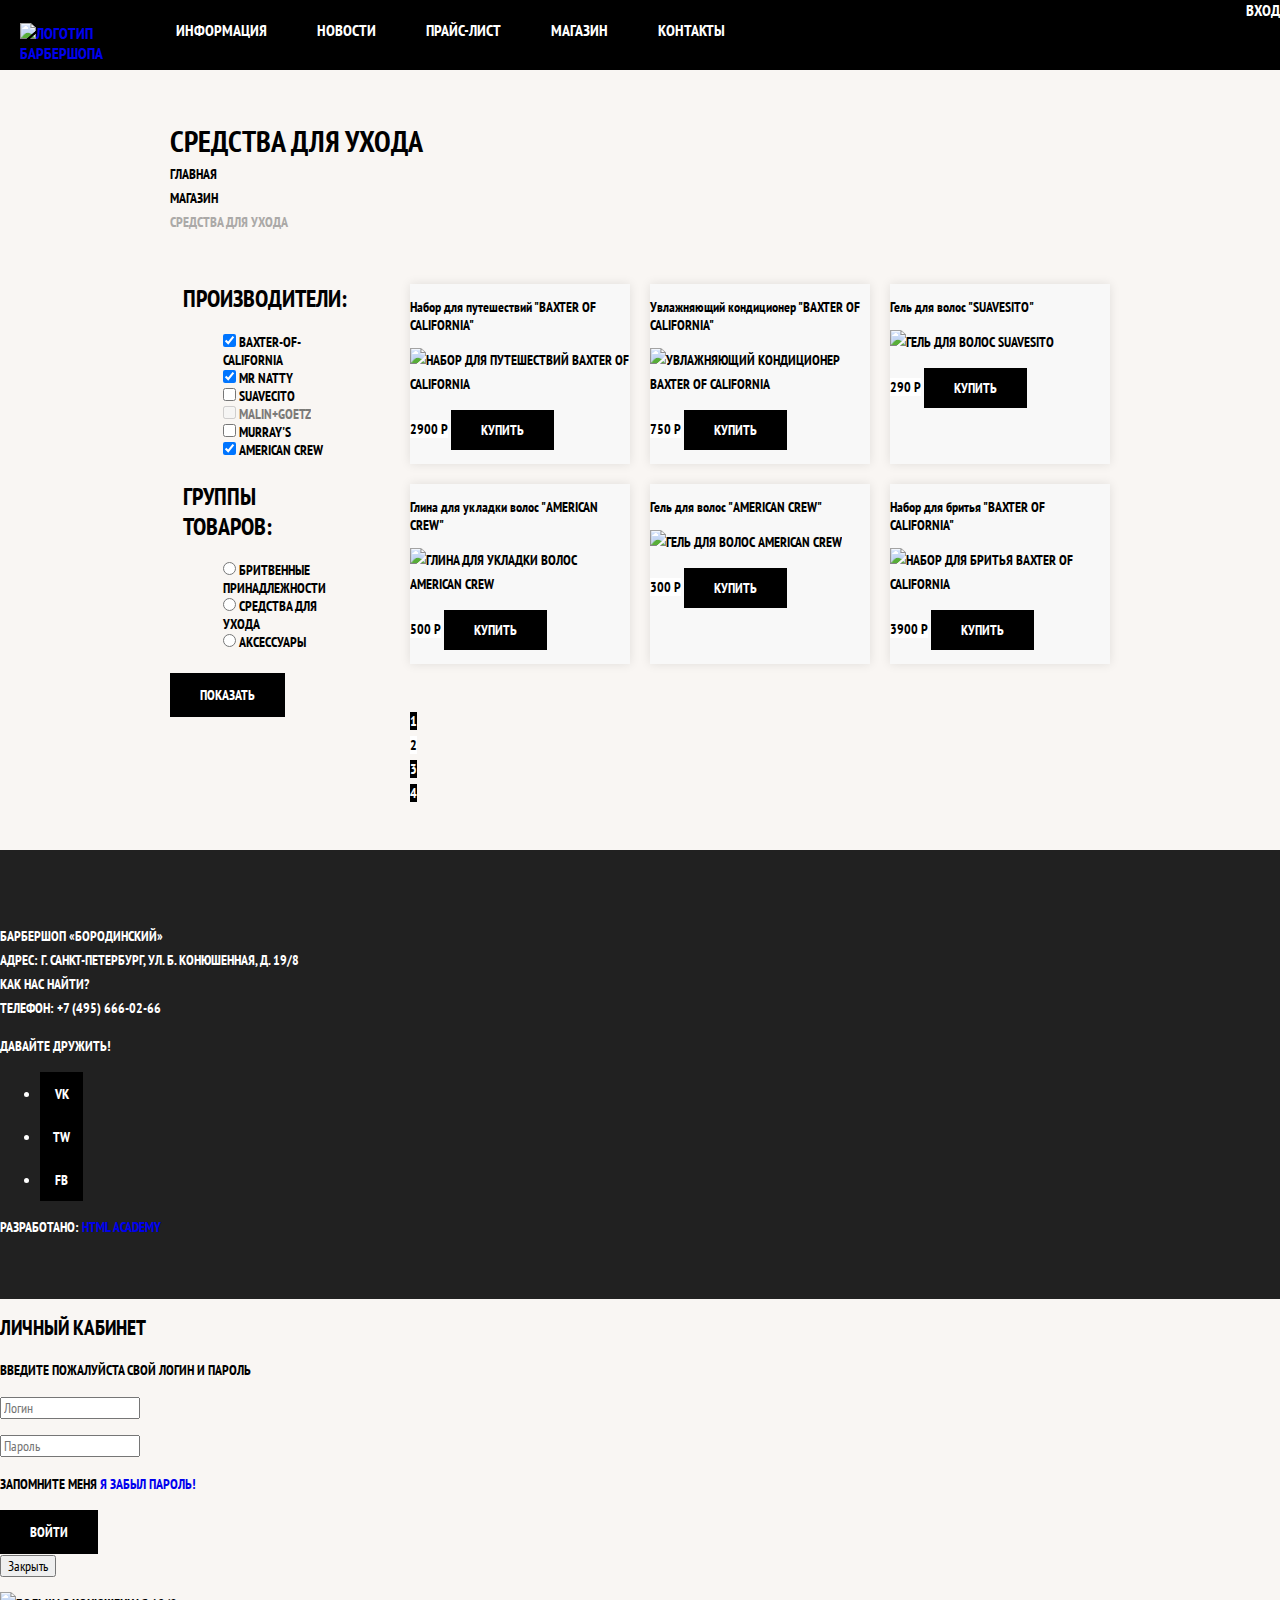
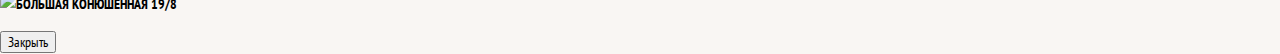
==== catalog.html @ 054c6fff "first commit" ====
<!DOCTYPE HTML>
<html>
    <head>
        <meta charset="utf-8">
        <title>catalog</title>
        <link rel="stylesheet" href="css/normalize.css">
        <link rel="stylesheet" href="css/style.css">
        <link href="https://fonts.googleapis.com/css?family=PT+Sans+Narrow:400,700&amp;subset=cyrillic" rel="stylesheet">
    </head>
    <body class="inner-page">
        <header class="main-header">
            <nav class="main-navigation">
                    <a class="main-header-logo" href="index.html">
                    <img src="img/logo.svg" alt="Логотип Барбершопа">
                    </a>
                <ul class="site-navigation">
                    <li><a href="info.html">Информация</a></li>
                    <li><a href="news.html">Новости</a></li>
                    <li><a href="price.html">Прайс-лист</a></li>
                    <li class="site-navigation-current"><a href="catalog.html">Магазин</a></li>
                    <li><a href="contacts.html">Контакты</a></li>
                </ul>
                <ul class="user-navigation">
                    <li class="login-link">Вход</li>
                </ul>
            </nav>
        </header>
        <main class="container">
            <h1 class="page-title">Средства для ухода</h1>
            <ul class="breadcrums">
                <li><a href="index.html">Главная</a></li>
                <li><a href="catalog.html">Магазин</a></li>
                <li class="breadcrums-current">Средства для ухода</li>
            </ul>
            <div class="catalog-colums">  
            <section class="filters">
                <h2 class="visually-hidden">Фильтр товаров</h2>
                <form class="filter" method="GET" action="https://echo.htmlacademy.ru">
                <fieldset>
                    <legend>Производители:</legend>
                    <ul>
                        <li class="filter-option">
                            <input id="filter-baxter-of-california" class="visyally-hidden filter-input filter-input-checkbox" type="checkbox" name="Baxter-of-california" checked>
                            <label for="filter-baxter-of-california">Baxter-of-california</label>
                        </li>
                        <li class="filter-option">
                            <input id="filter-mr-natty" class="visyally-hidden filter-input filter-input-checkbox" type="checkbox" name="Mr-natty" checked>
                            <label for="filter-mr-natty">Mr Natty</label>
                        </li>
                        <li class="filter-option">
                            <input id="filter-Suavecito" class="visyally-hidden filter-input filter-input-checkbox" type="checkbox" name="Suavecito">
                            <label for="filter-Suavecito">Suavecito</label>
                        </li>
                        <li class="filter-option">
                            <input id="filter-malin-goetz" class="visyally-hidden filter-input filter-input-checkbox" type="checkbox" name="Malin-goetz" disabled>
                            <label for="filter-malin-goetz">Malin+Goetz</label>
                        </li>
                        <li class="filter-option">
                            <input id="filter-murray's" class="visyally-hidden filter-input filter-input-checkbox" type="checkbox" name="Murray's">
                            <label for="filter-murray's">Murray's</label>
                        </li>
                        <li class="filter-option">
                            <input id="filter-american-crew" class="visyally-hidden filter-input filter-input-checkbox" type="checkbox" name="American-crew" checked>
                            <label for="filter-american-crew">American crew</label>
                        </li>
                    </ul>
                </fieldset>
                <fieldset>
                    <legend>Группы товаров:</legend>
                    <ul>
                        <li class="filter-option">
                            <input id="filter-shaving" class="visyally-hidden filter-input filter-input-radio" type="radio" name="product-group" value="shaving">
                            <label for="filter-shaving">Бритвенные принадлежности</label>
                        </li>
                        <li class="filter-option">
                            <input id="filter-hair-care" class="visyally-hidden filter-input filter-input-radio" type="radio" name="product-group" value="hair-care">
                            <label for="filter-hair-care">Средства для ухода</label>
                        </li>
                        <li class="filter-option">
                            <input id="filter-accessories" class="visyally-hidden filter-input filter-input-radio" type="radio" name="product-group" value="accessories">
                            <label for="filter-accessories">Аксессуары</label>
                        </li>
                    </ul>
                </fieldset>
                <button type="submit" class="filter-button button">Показать</button>
                </form>
            </section>
            <section class="catalog">
                <h2 class="visually-hidden">Список средств для ухода</h2>
                <ul class="catalog-list">
                    <li class="catalog-item">
                        <a href="item.html">
                            <h3>
                                <span class="catalog-category">Набор для путешествий</span>
                                <span class="catalog-item-title">"Baxter of california"</span>
                            </h3>
                            <p>
                                <img src="img/catalog-item-1.jpg" width="220" height="165" alt="Набор для путешествий Baxter of california">
                            </p>
                        </a>
                        <p class="catalog-item-price">
                            <b>2900 P</b>
                            <a class="button" href="#">Купить</a>
                        </p>
                    </li>
                    <li class="catalog-item">
                        <a href="catalog-item.html">
                            <h3>
                                <span class="catalog-category">Увлажняющий кондиционер</span>
                                <span class="catalog-item-title">"Baxter of california"</span>
                            </h3>
                            <p>
                                <img src="img/catalog-item-2.jpg" width="220" height="165" alt="Увлажняющий кондиционер Baxter of california">
                            </p>
                        </a>
                            <p class="catalog-item-price">
                                <b>750 P</b>
                                <a class="button" href="#">Купить</a>
                            </p>
                    </li>
                    <li class="catalog-item">
                        <a href="catalog-item.html">
                            <h3>
                                <span class="catalog-category">Гель для волос</span>
                                <span class="catalog-item-title">"Suavesito"</span>
                            </h3>
                            <p class="catalog-item-price">
                                <img src="img/catalog-item-3.jpg" width="220" height="165" alt="Гель для волос Suavesito">
                            </p>
                        </a>
                        <p class="catalog-item-price">
                            <b>290 P</b>
                            <a class="button" href="#">Купить</a>
                        </p>
                    </li>
                    <li class="catalog-item">
                        <a href="catalog-item.html">
                            <h3>
                                <span class="catalog-category">Глина для укладки волос</span>
                                <span class="catalog-item-title">"american crew"</span>
                            </h3>
                            <p>
                                <img src="img/catalog-item-4.jpg" width="220" height="165" alt="Глина для укладки волос american crew">
                            </p>
                        </a>
                        <p class="catalog-item-price">
                            <b>500 P</b>
                            <a class="button" href="#">Купить</a>
                        </p>
                    </li>
                    <li class="catalog-item">
                        <a href="catalog-item.html">
                            <h3>
                                <span class="catalog-category">Гель для волос</span>
                                <span class="catalog-item-title">"american crew"</span>
                            </h3>
                            <p>
                                <img src="img/catalog-item-5.jpg" width="220" height="165" alt="Гель для волос american crew">
                            </p>
                        </a>
                        <p class="catalog-item-price">
                            <b>300 P</b>                                
                            <a class="button" href="#">Купить</a>
                        </p>
                    </li>
                    <li class="catalog-item">
                        <a href="catalog-item.html">
                            <h3>
                                <span class="catalog-category">Набор для бритья</span>
                                <span class="catalog-item-title">"Baxter of california"</span>
                            </h3>
                            <p>
                                <img src="img/catalog-item-6.jpg" width="220" height="165" alt="Набор для бритья Baxter of california">
                            </p>
                        </a>
                        <p class="catalog-item-price">
                            <b>3900 P</b>
                            <a class="button" href="#">Купить</a>
                        </p>
                    </li>
                </ul>
                <ul class="pagination-list">
                    <li class="pagination-item"><a href="#">1</a></li>
                    <li class="pagination-item pagination-item-current"><a>2</a></li>
                    <li class="pagination-item"><a href="#">3</a></li>
                    <li class="pagination-item"><a href="#">4</a></li>
                </ul>
            </section>
        </div>
        </main>
        <footer class="main-footer">
            <p>
                БАРБЕРШОП «БОРОДИНСКИЙ»<br>
                АДРЕС: Г. САНКТ-ПЕТЕРБУРГ, УЛ. Б. КОНЮШЕННАЯ, Д. 19/8<br>
                КАК НАС НАЙТИ?<br>
                ТЕЛЕФОН: +7 (495) 666-02-66
            </p>
            <div class="social">
                <b>Давайте дружить!</b>
                <ul>
                    <li><a class="social-button" href="#">VK</a></li>
                    <li><a class="social-button" href="#">TW</a></li>
                    <li><a class="social-button" href="#">FB</a></li> 
                </ul>
            </div>
            <b>Разработано:</b>
            <a href="html-academy.ru">HTML Academy</a>
        </footer>
        <section class="modal modal-login">
                <h2>Личный кабинет</h2>
                <p>Введите пожалуйста свой логин и пароль</p>
                <form class="login-form" action="https://echo.htmlacademy.ru" method="post">
                <p>
                    <label class="visually-hidden" for="user-login"></label>
                    <input class="login-icon-user" id="user-login" type="text" name="login" placeholder="Логин">
                </p>
                <p>
                    <label class="visually-hidden" for="user-password"></label>
                    <input class="login-icon-password" type="password" name="password" placeholder="Пароль">
                </p>
                <p class="login-password-info">
                  <label for="login-password-info">
                    <input type="checkbox" id="login-password-info" name="remember" class="visually-hidden">
                    <span class="checkbox-indicator"></span>
                    Запомните меня
                  </label>
                    <a class="restore" href="#">Я забыл пароль!</a>
                </p>
                <button class="button" type="submit">Войти</button>
                </form>
                <button class="modal-close" type="button">Закрыть</button>
            </section>
            <section class="modal modal-map">
                <h2 class="visually-hidden">Как до нам добраться</h2>
                <p>
                   <img src="img/map.png" width="786" height="560" alt="Большая конюшенная 19/8"> 
                </p>
                <button class="modal-close" type="button">Закрыть</button>
            </section>
    </body>
</html>
---- css/style.css ----
body {
    margin: 0;
    padding: 0;

    font-family:"PT Sans Narrow", Arial, sans-serif;
    font-size: 14px;
    line-height: 24px;
    font-weight: 700;
    color: #ffffff;
    text-transform: uppercase;

    background-color: #000000;
    background-image: url("../img/bg.jpg");
    background-position:top center;
    background-repeat: no-repeat;
}

img{
    max-width: 100%;
    height: auto;
}

.visually-hidden:not(:focus):not(:active),
input[type="checkbox"].visually-hidden,
input[type="radio"].visually-hidden{

position: absolute;
width: 1px;
height: 1px;
margin: -1px;
padding: 0;

white-space: nowrap;
clip-path: inset(100%);
clip:rect(0 0 0 0);

overflow: hidden;
}

.inner-page{
    color:#000000;

    background-color: #f9f6f3;
    background-image: url(../img/pattern-light.jpg);
    background-position: 0 0;
    background-repeat: repeat;
}

a {
    text-decoration: none;
}

.button{
    display: inline-block;
    margin-right: 16px;
    padding: 10px 30px;

    font:inherit;
    text-align: middle;
    color: #ffffff;
    vertical-align: middle;
    text-transform: uppercase;

    background-color: #000000;
    border: none;
}

.button:hover,
.button:active,
.button:focus{
    background-color: #663d15;
}

.button.disabled,
.button:disabled{
    cursor: default;
    opacity: 0.5;
    background-color: #000000;
}

.main-navigation{
    font-size: 16px;
    line-height: 20px;
    color: #ffffff;

    background-color: #000000;
}

.inner-page .main-navigation{
    align-items: flex-start;
    flex-direction: row;
}

.inner-page .user-navigation{
    margin-left: auto;
}

.inner-page .main-header{
    margin-bottom: 50px;
    background-color: #000000;
}

.inner-page .main-header-logo{
    order: 0;
    width: 111px;
    height: 24px;
    padding: 23px 20px;
}

.site-navigation{
    display: flex;
    flex-wrap: wrap;
}
.site-navigation,
.user-navigation {
    list-style: none;
}

.site-navigation a,
.user-navigation a {
    display: block;
    padding: 20px 25px;
    vertical-align: middle;
    color: #ffffff;
}

.site-navigation a:hover,
.user-navigation a:hover,
.site-navigation a:focus,
.user-navigation a:focus {
  background-color: #242424;  
}

.features-list{
    list-style: none;
}

.feature-item{
    text-align: center;
}

.feature-item h3{
    font-size: 30px;
    line-height: 42px;
}

.index-colums{
    color: #000000;

    background-color: #f8f5f2;
    border-image: url(../img/pattern-light.jpg);
    background-position: 0 0;
    background-repeat: repeat;
}

.index-colums h2{
    font-size:30px;
    line-height: 42px;
}

.news-list{
    margin: 0;
    margin-bottom: 25px;
    padding: 0;
    list-style: none;
}
.news-item{
    margin-bottom: 25px;
}

.news-item p{
margin: 0;
}

.contacts p{
    margin-bottom: 25px;
}

.news-item time{
    text-transform: none;
}

.gallery-content {
    height: 164px;
    margin: 0;
    color: #ffffff;
    border: 7px solid #ffffff;
}

.gallery-content img{
    width: 286px;
    height: 164px;
}

.gallery-container{
    position: relative;
    height: 260px;
}

.button-gallery{
    box-sizing: border-box;
    position: absolute;
    bottom: 0;

    width: 140px;
    margin: 0;

}

.button-gallery-back{
    left: 0;
}
.button-gallery-next{
    right: 0;
}

.appointment{
    width: 300px;
}

.appointment-form{
    display: flex;
    flex-wrap: wrap;
    justify-content: space-between;
}

.appointment-item{
    width: 140px;
    margin: 0;
    margin-bottom: 10px;
}

.appointment-item label{
    display: block;
    margin-bottom:9px;
    margin-left:15px;

}


.appointment-item input{

    box-sizing: border-box;
    width: 140px;
    padding-top: 8px;
    padding-left: 15px;
    padding-right: 15px;
    padding-bottom: 7px;
    font:inherit;

    background-color:transparent;
    border: 2px solid #000000;
}

.appointment .button{
    width: 100%;
    margin-top: 10px;
    margin-right: 0;
}

.appointment-item input:focus{
    border-color: #663d15;
}


.page-title{
    font-size: 30px;
    line-height: 42px;
}

.breadcrums {
    list-style: none;
    padding: 0;
    margin: 0;
    margin-bottom: 50px;

}

.breadcrums a{
 color: #000000;
}

.breadcrums a:hover,
.breadcrums a:focus{
    text-decoration: underline;
}

.breadcrums-current{
    color: #aba9a7;
}

.filters{
    width: 180px;
}

.filters fieldset{
    border:none;
}

.filters legend{
    font-size:24px;
    line-height: 30px;
}

.filters ul{
    list-style: none;
    line-height: 18px;
}

.filter-input:hover + label,
.filter-input:focus + label{
    color: #663d15;
}
.filter-input:disabled + label{
    color: #000000;

    opacity: 0.5;
}

.catalog{
    width: 700px;
}

.catalog-colums{
    display: flex;
    justify-content: space-between;
}

.catalog-list{
    display: flex;
    flex-wrap: wrap;
    margin: 0;
    padding: 0;
    list-style: none;
    margin-bottom: 25px;
    
}

.catalog-item {
background-color:#f8f8f8;
box-shadow: 0 0 10px rgba(0, 0, 0, 0.1);
width: 220px;
margin-bottom: 20px;
margin-right: 20px;
}

.catalog-item:nth-child(3n){
    margin-right: 0;
}

.catalog-item:hover{
    box-shadow: 0 0 10px rgba(0, 0, 0, 0.2);
}

.catalog-item a{
    color: #000000;
}

.catalog-item h3{
    font-size: 14px;
    line-height: 18px;
}

.catalog-category{
    text-transform: none;
}

.catalog-item-price b{
    font-size: 14px;
    line-height: 20px;
    text-align: center;

    background-color: #ffffff;
}

.catalog-item-price .button{
    line-height: 20px;
    color: #ffffff;
}

.pagination-list{
    margin: 0;
    padding: 0;
    list-style: none;
}

.pagination-item a{
    color: #ffffff;
    background-color:#000000;
}

.pagination-item a:hover,
.pagination-item a:focus,
.pagination-item a:active{
    background-color: #663d15;
}

.pagination-item-current a{
    color: #000000;

    background-color: #ffffff;
}

.pagination-item-current a:hover,
.pagination-item-current a:focus,
.pagination-item-current a:active{
    color: #000000;

    background-color: #ffffff;
}

.product-photos{
    width: 460px;
}

.product-photo-prewiew{
    list-style: none;
}

.product-photo-prewiew li{
    box-shadow: 0 0 10px 2px rgba(0, 0, 0, 0.1);
}

.product-photo-full{
    box-shadow: 0 0 10px 2px rgba(0, 0, 0, 0.1);
}

.product-article {
    text-align: right;
    color: #aeaeae;
}

.product-price b{
    line-height: 20px;
    text-align: center;

    background-color: #e5e5e5;
}

.product-info{
    width: 390px;
}

.product-info h3{
    font-size: 24px;
    line-height: 30px;
}

.product-info ul{
    list-style: none;
}
.main-footer{
    color: #ffffff;

    background-color: #212121;
    background-image: url(../img/pattern-dark.jpg);
    background-position:0 0;
    background-repeat: repeat;
}

.footer-contacts a{
    color: #ffffff;
    text-decoration: underline;
}

.footer-contacts a:hover,
.footer-contacts a:focus{
    text-decoration: none;
}

.footer-social{
    text-align: center;
}

.footer-social ul{
    display: flex;
    flex-wrap:wrap;
    width: 141px;
    list-style: none;
    justify-content: space-between;
    padding: 0;
    margin: 0;
}

.social-button{
    display: flex;
    align-items: center;
    justify-content: center;
    width: 43px;
    height: 43px;
    color: #ffffff;
    background-color: #000000;
}

.social-button:hover,
.social-button:focus{
    background-color: #ffffff;
}

.social-button:hover path,
.social-button:focus path{
    fill: #000000;
}

.footer-social b{
    display: block;
    margin-bottom: 15px;
}

.footer-copyright{
    text-align: center;
}

.footer-copyright b{
    display: block;
    margin-bottom: 15px;
}


.footer-copyright .button{
    display: block;
    margin-right: 0;
}
.footer-copyright .button:hover,
.footer-copyright .button:focus{
    color: #000000;

    background-color: #ffffff;
}

/*сеточные стили*/
.container{
    width: 940px;
    margin: 0 auto;
    padding: 0 10px;
}
.main-header{
    margin-bottom: 75px;
}

.main-navigation{
    display: flex;
    flex-direction: column;
    align-items: center;
    background-color:transparent;
}

.main-header-logo{
    width: 368px;
    height: 153px;
    order: 2;
}

.main-navigation-wrapper{
    width: 100%;
    margin-bottom: 70px;
    background-color: #000000;
}

.main-navigation-wrapper .container{
    display: flex;
    justify-content: space-between;
}

.site-navigation{
    width: 620px;
    margin: 0;
    padding: 0;
    list-style:none;
}


.user-navigation{
    max-width: 140px;
    margin: 0;
    padding: 0;
    list-style:none;
    display: flex;

}

.user-navigation .login-link{
    padding-left: 50px;
    position: relative;
}

.login-link::before{
    content:"";
    position: absolute;
    width: 16px;
    height: 18px;
    top:23px;
    left: 24px;
    background-image: url(../svg/login.svg);
    background-repeat: no-repeat;
    opacity: 0.3;

}

.login-link:hover::before,
.login-link:active::before,
.login-link:focus::before {
    opacity:1;
}


.features{
    margin-bottom: 80px;
}
.features-list{
    margin: 0;
    padding: 0;
    list-style: none;
    display: flex;
    justify-content: space-between;
    
}

.feature-item{
    width: 300px;
}

.feature-item h3{
    margin: 0;
    margin-bottom: 60px;
    position: relative;
}

.feature-item h3::after{
    content: "";
    position: absolute;
    width: 20px;
    height: 20px;
    background-color: #fff;
    bottom: -30px;
    left: 50%;
    margin-left: -10px;
    transform: rotate(45deg);
}

.feature-item p{
    margin: 0 10px;
    
}
.index-colums{
    display: flex;
    justify-content: space-between;
    padding: 50px 80px;
    margin-bottom: 35px;

    background-color: #f8f8f8;
    background-image: 
        url(../img/line.png),
        url(../img/pattern-light.jpg);
    background-position:center, 0 0;
    background-repeat:no-repeat, repeat;
}

.news{
    width: 380px;
}

.gallery{
    width: 300px;
}

.contacts{
    width: 380px;
}



.page-title{
    margin: 0;
    margin-bottom: 15;
    padding: 0;
}

.inner-page .main-footer{
    margin-top: 45px;
}

.main-footer{
    margin-top: 65px;
    padding: 60px 0;
}

.main-footer .container{
    display: flex;
}

.footer-contacts{
    width: 320px;
    margin: 0;
    margin-right: 80px;
}

.footer-social{
    width: 145px;
}

.footer-copyright{
    width: 150px;
    margin: 0;
    margin-left: auto;
}
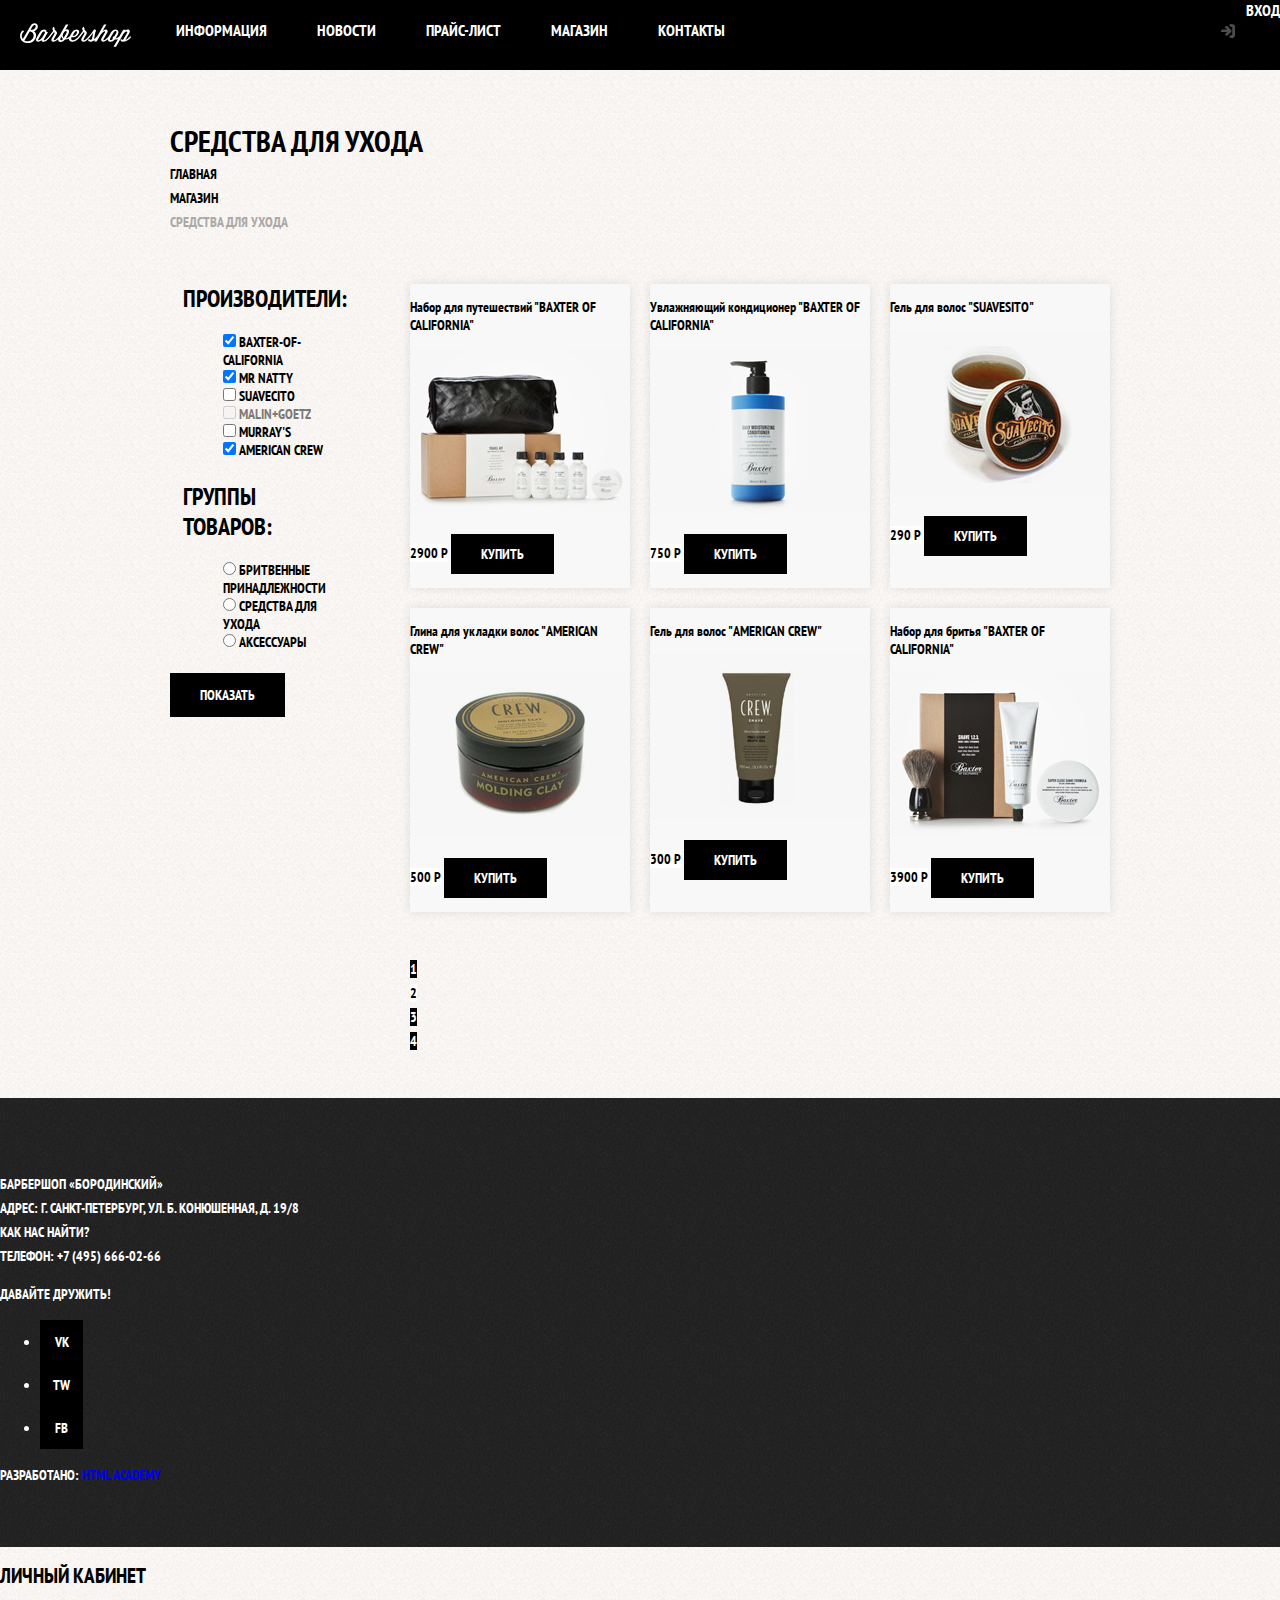
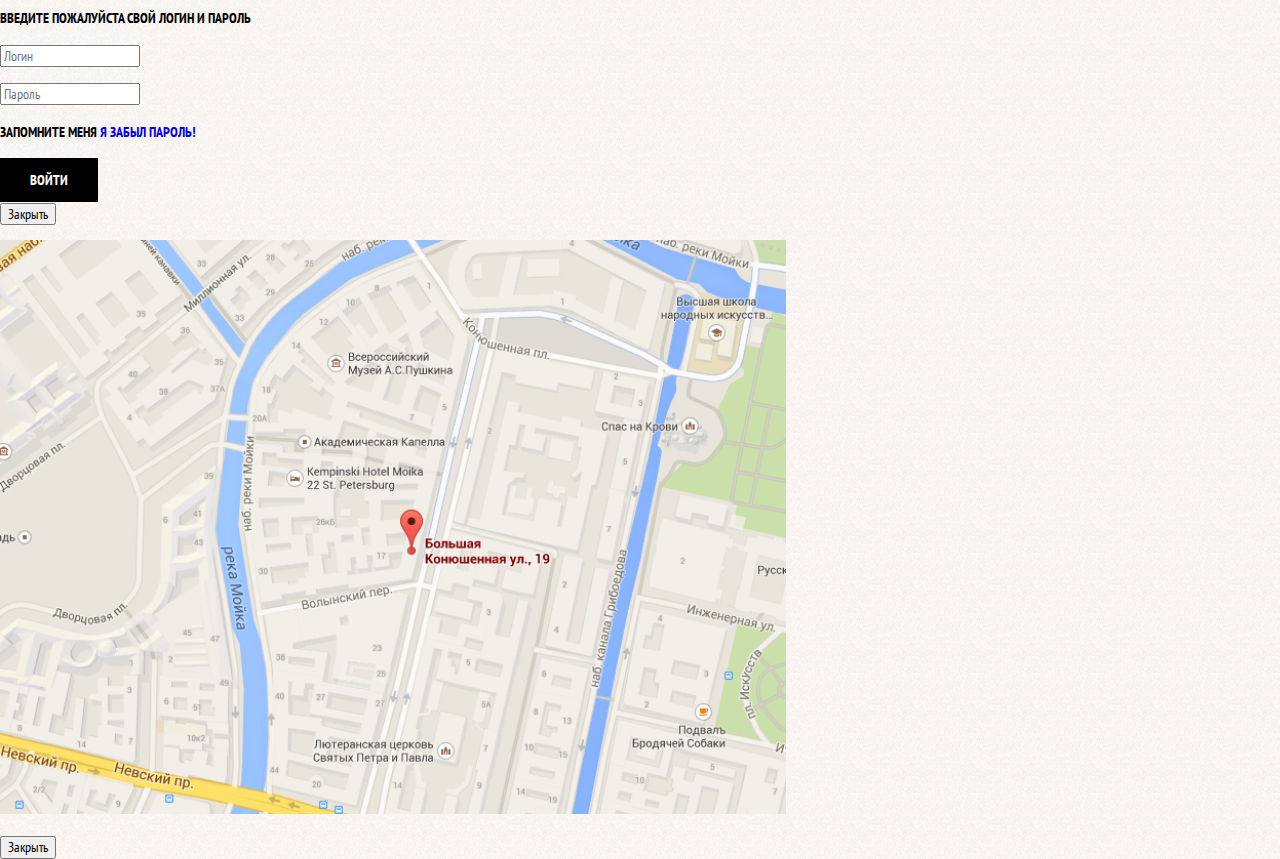
==== commit 35e28346: "add img" ====
--- a/catalog.html
+++ b/catalog.html
@@ -14,11 +14,11 @@
                     <img src="img/logo.svg" alt="Логотип Барбершопа">
                     </a>
                 <ul class="site-navigation">
-                    <li><a href="info.html">Информация</a></li>
-                    <li><a href="news.html">Новости</a></li>
-                    <li><a href="price.html">Прайс-лист</a></li>
+                    <li><a href="#">Информация</a></li>
+                    <li><a href="#">Новости</a></li>
+                    <li><a href="#">Прайс-лист</a></li>
                     <li class="site-navigation-current"><a href="catalog.html">Магазин</a></li>
-                    <li><a href="contacts.html">Контакты</a></li>
+                    <li><a href="#">Контакты</a></li>
                 </ul>
                 <ul class="user-navigation">
                     <li class="login-link">Вход</li>
